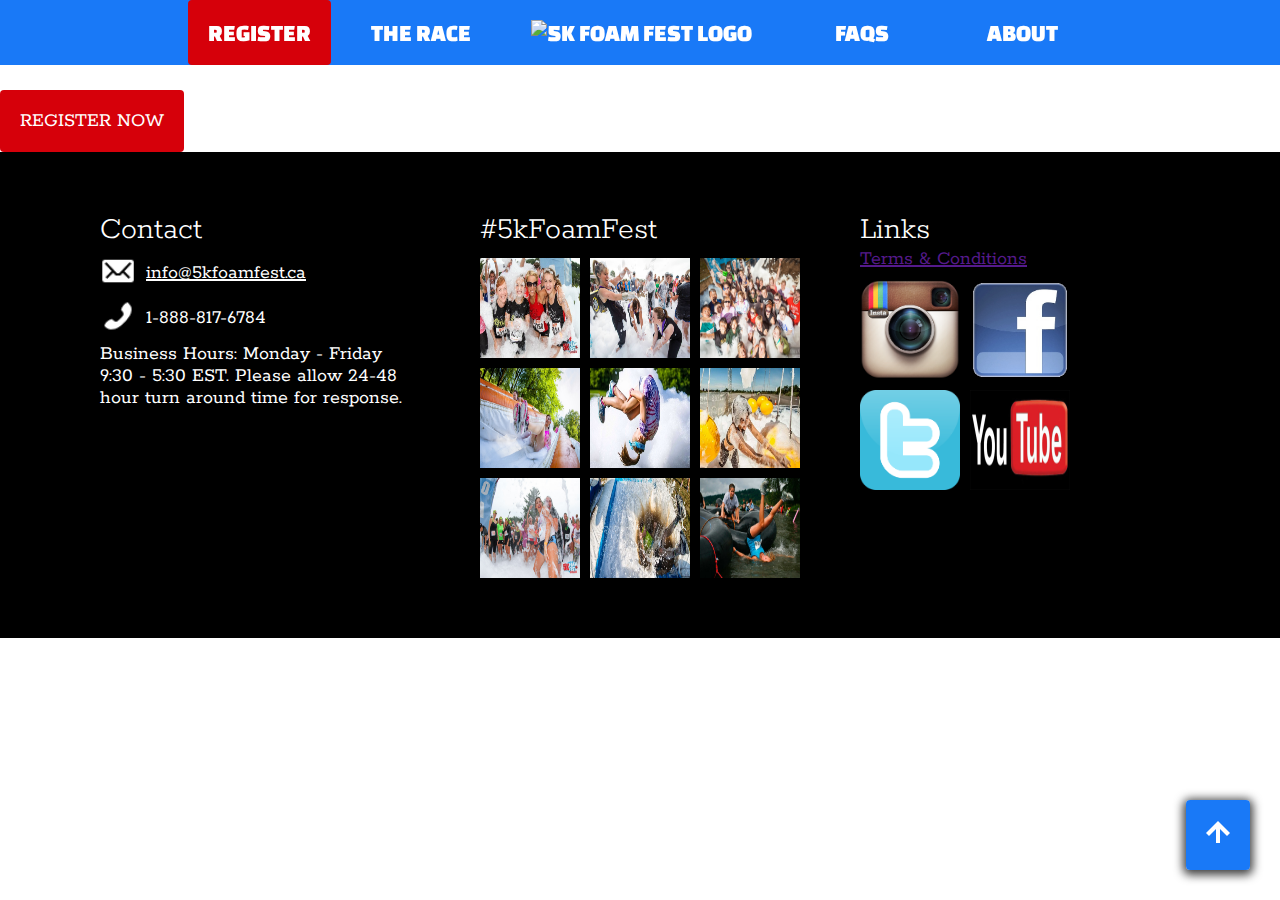
==== index.html @ 718f8362 "fixed anchors in register, added go to top link" ====
<!DOCTYPE html>
<html>
  <head>
    <title>5K Foam Fest Canada</title>
    <!-- fonts used -->
    <link href='http://fonts.googleapis.com/css?family=Rokkitt|Changa+One' rel='stylesheet' type='text/css'>
    <!-- stylesheets -->
    <link rel="stylesheet" href="assets/main.css">
    <link rel="stylesheet" href="assets/home/home.css">
    <link rel="stylesheet" href="assets/countdown/jquery.countdown.css">
    <!-- jquery -->
    <script type="text/javascript"  src="https://ajax.googleapis.com/ajax/libs/jquery/1.11.2/jquery.min.js"></script>
    <!-- Countdown script -->
    <script type="text/javascript" src="assets/countdown/jquery.plugin.js"></script>
    <script type="text/javascript" src="assets/countdown/jquery.countdown.js"></script>
    <script>
      $(function () {
        var nextEvent = new Date();
        nextEvent = new Date(nextEvent.getFullYear(), 6 - 1, 13);
        $('#defaultCountdown').countdown({until: nextEvent, padZeroes: true});
      }); 
    </script>
  </head>

  <body>
    <!-- navbar -->
    <nav>
      <div>
        <a href="/register/" class="register-button">Register</a>
        <a href="/the-race/">The Race</a>
        <a href = "/"><img src="assets/nav/5KFoamFestLogo.png" alt="5K Foam Fest Logo" id="home-button"></a>
        <a href="/faqs/">Faqs</a>
        <a href="/about/index.html">About</a>
      </div>
    </nav>
    <a id="top"></a>
      
    <!-- Center Page -->
    <section id="fold">
      <div class="content">
        <h1>A Funcore Atmosphere</h1>
        <p>Dress in crazy fun costumes, get muddy, and faceplant in foam with your friends. What are you waiting for? The next race is in...</p>
        <div id="defaultCountdown"></div>
        <a href="/register/" class="register-button">Register Now</a>
      </div>
    </section>
    
    <a href="#top" id="gotop"><img src="/assets/footer/gotop.png" alt="Go to the top of the page"></a>
    <footer>
      <div class="container">
        <div id="contact">
          <h3>Contact</h3>
          <div id="email"><img src="assets/footer/email.png" width="36px" height="36px"><p><a href="mailto:info&#064;5kfoamfest&#46;ca">info@5kfoamfest.ca</a></p></div>
          <div id="phone"><img src="assets/footer/phone.png" width="36px" height="36px"><p>1-888-817-6784</p></div>
          <p>Business Hours: Monday - Friday 9:30 - 5:30 EST. Please allow 24-48 hour turn around time for response.</p>
        </div>

        <div id="insta">
          <h3>#5kFoamFest</h3>
          <a href = "assets/footer/photo1.jpg"><img src="assets/footer/photo1.jpg"></a>
          <a href = "assets/footer/photo2.jpg"><img src="assets/footer/photo2.jpg"></a>
          <a href = "assets/footer/photo3.jpg"><img src="assets/footer/photo3.jpg"></a>
          <a href = "assets/footer/photo4.jpg"><img src="assets/footer/photo4.jpg"></a>
          <a href = "assets/footer/photo5.jpg"><img src="assets/footer/photo5.jpg"></a>
          <a href = "assets/footer/photo6.jpg"><img src="assets/footer/photo6.jpg"></a>
          <a href = "assets/footer/photo7.jpg"><img src="assets/footer/photo7.jpg"></a>
          <a href = "assets/footer/photo8.jpg"><img src="assets/footer/photo8.jpg"></a>
          <a href = "assets/footer/photo9.jpg"><img src="assets/footer/photo9.jpg"></a>
        </div> 

        <div id="links">
          <h3>Links</h3>
          <p><a href="" >Terms &#38; Conditions</a></p>
          <a href = "https://instagram.com/5kfoamfestcanada/"><img src="instagram-icon.png"></a>
          <a href = "https://www.facebook.com/5kfoamfestcanada/"><img src="facebook-icon.jpg"></a>
          <a href = "https://twitter.com/foamfestcanada"><img src="twitter-icon.png"></a>
          <a href = "https://www.youtube.com/channel/UCPqKO04YF4RFJmh-Av7LDZw"><img src="youtube-icon.jpg"></a>
        </div>
      </div>
    </footer>
  </body>
</html>
---- assets/main.css ----
/* 
 * Reset some basic elements
 */

body, h1, h2, h3, p, a, nav, section, div, footer, ul, li {
    margin: 0;
    padding: 0;
}

/* 
 * Common Styles for the entire site 
 */

body {
  width: 100%;
  color: rgba(255, 255, 255, 1.0);
}

h1, .countdown-amount {
  font-family: 'Changa One', sans-serif;
  font-size: 64px;
  letter-spacing: 2px;
  text-transform: uppercase;
}

h2 {
  
}

h3 {
  font-family: 'Rokkitt', sans-serif;
  font-size: 32px;
  font-weight: 300;
  text-transform: none;
}

p, a:link   {
  font-size: 20px;
  font-family: 'Rokkitt', serif;
}

.indent {
  text-indent: 20px;
}

a:link { color: rgba(255, 255, 255, 1.0); }

a:hover {
  background-color: rgba(255, 255, 255, 0.2);
  text-decoration: none;
}

a:active { background-color: rgba(255, 255, 255, 0.3); }

/* 
 * Navbar Styling 
 */

nav {
  position: fixed;
  width: 100%;
  background-color: rgba(0, 106, 246, 0.9);
}

  nav div, footer .container {
    /* Box model */
    display: table;
    margin-left: auto;
    margin-right: auto;
  }

    nav a:link, .register-button {
      /* Box Model */
      display: inline-block;
      margin-right: 20px;
      min-width: 100px;
      padding: 20px;
      vertical-align: middle;

      /* Typography */
      font-family: 'Changa One', sans-serif;
      font-size: 24px;
      text-align: center;
      text-decoration: none;
      text-transform: uppercase;

      /* Visual */
      border-radius: 4px;
    }

    nav a:link:last-child { margin-right: 0; }

    nav #home-button {
      width: 200px;
      height: 100px;
    }

    .register-button {
      margin-right: 0;
      background-color: rgba(214, 0, 10, 1.0);
    }

/* 
 * Footer Section of Each Page. 
 */

a:link#gotop, a:visited#gotop {
  position: fixed;
  bottom: 30px;
  right: 30px;
  
  padding: 20px;
  background-color: rgba(0, 106, 246, 0.9);
  border-radius: 4px;
  box-shadow: 0 2px 10px 3px rgba(0, 0, 0, 0.75);
}

footer  {
  width: 100%;
  background-color: rgba(0, 0, 0, 1.0);
  z-index: -1000;
}

  footer .container { padding-top: 60px; }

    #contact, #insta, #links {
      display: inline-block;
      margin-right: 60px;
      margin-bottom: 60px;
      max-width: 320px;
      vertical-align: top;
    }

      #phone, #email { 
        display: table;
        margin-top: 5px;
        margin-bottom: 5px;
      }

        #phone p, #email p {        
          display: table-cell;
          padding-left: 10px;
          vertical-align: middle;
        }

      #insta img, #links img {
        width: 100px;
        height: 100px;
        float: left;
        margin: 10px 10px 0px 0px;
      }

      #insta a:nth-of-type(3n) img { margin-right: 0px; }

      #links { margin-right: 0; }
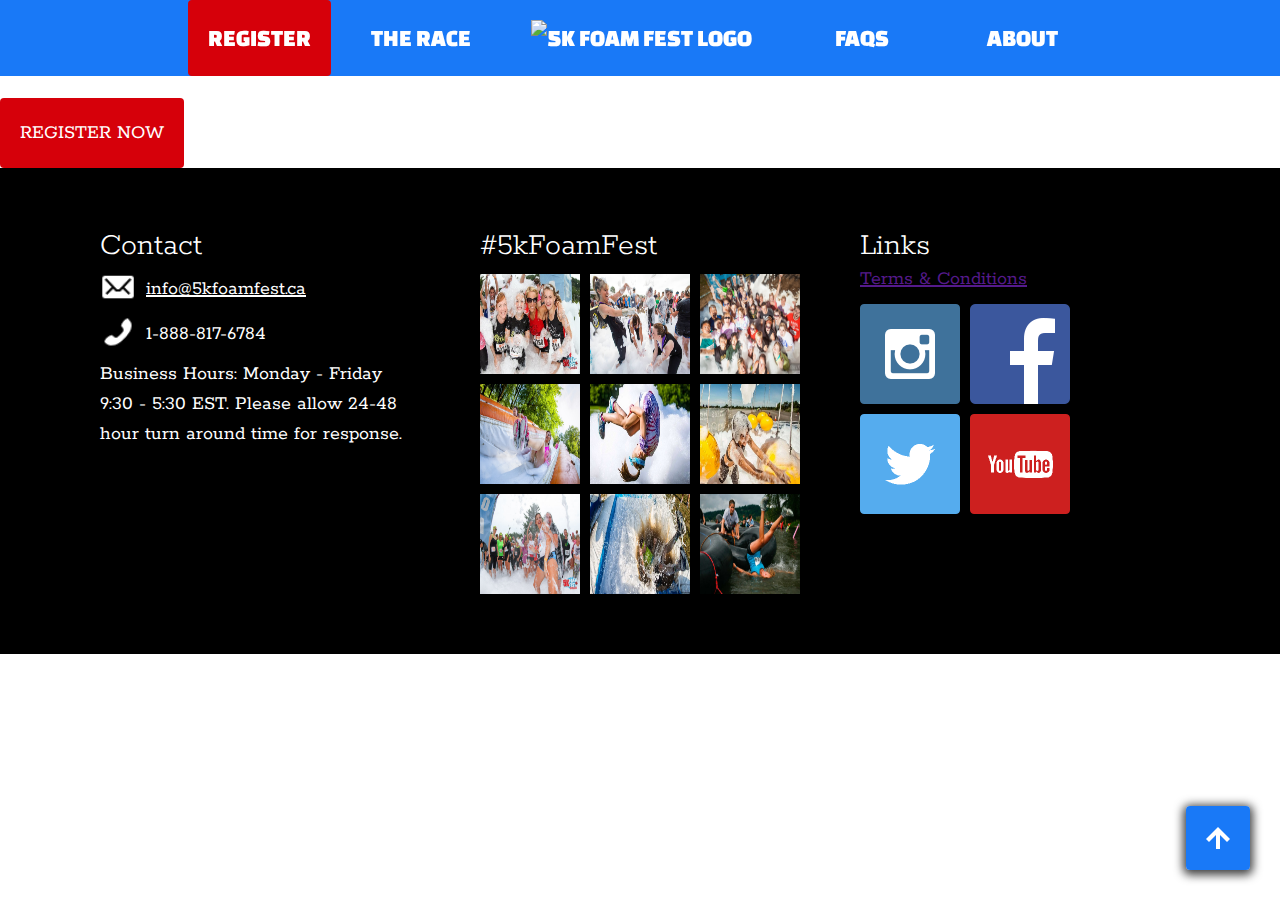
==== commit 55ef488c: "new hover style on register's provinces, new footer icons, 'back to top' button height fixed" ====
--- a/index.html
+++ b/index.html
@@ -20,6 +20,8 @@
         $('#defaultCountdown').countdown({until: nextEvent, padZeroes: true});
       }); 
     </script>
+    <!-- Smooth scrolling script -->
+    <script src="/assets/smooth-scroll.js"></script>
   </head>
 
   <body>
@@ -70,11 +72,11 @@
 
         <div id="links">
           <h3>Links</h3>
-          <p><a href="" >Terms &#38; Conditions</a></p>
-          <a href = "https://instagram.com/5kfoamfestcanada/"><img src="instagram-icon.png"></a>
-          <a href = "https://www.facebook.com/5kfoamfestcanada/"><img src="facebook-icon.jpg"></a>
-          <a href = "https://twitter.com/foamfestcanada"><img src="twitter-icon.png"></a>
-          <a href = "https://www.youtube.com/channel/UCPqKO04YF4RFJmh-Av7LDZw"><img src="youtube-icon.jpg"></a>
+          <p><a href="">Terms &#38; Conditions</a></p>
+          <a href = "https://instagram.com/5kfoamfestcanada/"><img src="assets/footer/instagram.png"></a>
+          <a href = "https://www.facebook.com/5kfoamfestcanada/"><img src="assets/footer/FB-f-Logo__blue_100.png"></a>
+          <a href = "https://twitter.com/foamfestcanada"><img src="assets/footer/twitter.png"></a>
+          <a href = "https://www.youtube.com/channel/UCPqKO04YF4RFJmh-Av7LDZw"><img src="assets/footer/youtube.png"></a>
         </div>
       </div>
     </footer>
--- a/assets/main.css
+++ b/assets/main.css
@@ -16,7 +16,7 @@
   color: rgba(255, 255, 255, 1.0);
 }
 
-h1, .countdown-amount {
+h1, .countdown-amount, h2 {
   font-family: 'Changa One', sans-serif;
   font-size: 64px;
   letter-spacing: 2px;
@@ -24,7 +24,7 @@
 }
 
 h2 {
-  
+  font-size: 32px;
 }
 
 h3 {
@@ -34,13 +34,21 @@
   text-transform: none;
 }
 
-p, a:link   {
+p, a:link, li  {
   font-size: 20px;
   font-family: 'Rokkitt', serif;
+  line-height: 150%;
+}
+
+.heading {
+  font-family: 'Changa One', sans-serif;
+  font-size: 30px;
+  margin-top: 30px
 }
 
 .indent {
   text-indent: 20px;
+  padding: 10px;
 }
 
 a:link { color: rgba(255, 255, 255, 1.0); }
@@ -113,6 +121,7 @@
   background-color: rgba(0, 106, 246, 0.9);
   border-radius: 4px;
   box-shadow: 0 2px 10px 3px rgba(0, 0, 0, 0.75);
+  height: 24px;
 }
 
 footer  {
@@ -121,7 +130,9 @@
   z-index: -1000;
 }
 
-  footer .container { padding-top: 60px; }
+  footer .container { 
+      padding-top: 60px;
+  }
 
     #contact, #insta, #links {
       display: inline-block;
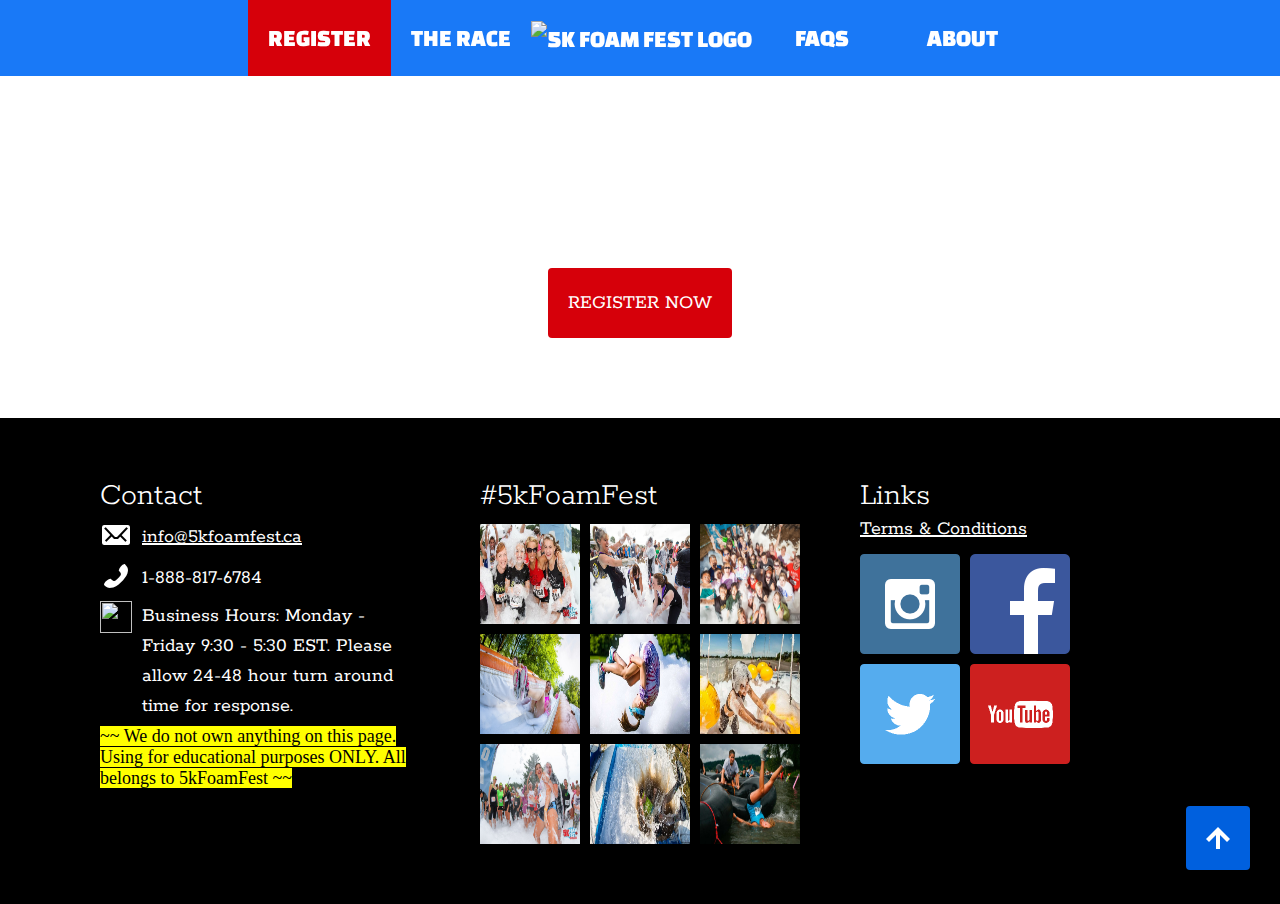
==== commit 86775076: "DONE?! :O" ====
--- a/index.html
+++ b/index.html
@@ -30,13 +30,13 @@
       <div>
         <a href="/register/" class="register-button">Register</a>
         <a href="/the-race/">The Race</a>
-        <a href = "/"><img src="assets/nav/5KFoamFestLogo.png" alt="5K Foam Fest Logo" id="home-button"></a>
+        <a href = "/" id="home-button"><img src="../assets/nav/5KFoamFestLogo.png" alt="5K Foam Fest Logo"></a>
         <a href="/faqs/">Faqs</a>
-        <a href="/about/index.html">About</a>
+        <a href="/about/">About</a>
       </div>
     </nav>
     <a id="top"></a>
-      
+    
     <!-- Center Page -->
     <section id="fold">
       <div class="content">
@@ -47,36 +47,38 @@
       </div>
     </section>
     
-    <a href="#top" id="gotop"><img src="/assets/footer/gotop.png" alt="Go to the top of the page"></a>
+    <a href="#top" id="gotop"><img src="../assets/footer/gotop.png" alt="Go to the top of the page"></a>
     <footer>
       <div class="container">
         <div id="contact">
           <h3>Contact</h3>
-          <div id="email"><img src="assets/footer/email.png" width="36px" height="36px"><p><a href="mailto:info&#064;5kfoamfest&#46;ca">info@5kfoamfest.ca</a></p></div>
-          <div id="phone"><img src="assets/footer/phone.png" width="36px" height="36px"><p>1-888-817-6784</p></div>
-          <p>Business Hours: Monday - Friday 9:30 - 5:30 EST. Please allow 24-48 hour turn around time for response.</p>
+          <div id="email"><img src="../assets/footer/email.png" width="32px" height="32px"><p><a href="mailto:info&#064;5kfoamfest&#46;ca">info@5kfoamfest.ca</a></p></div>
+          <div id="phone"><img src="../assets/footer/phone.png" width="32px" height="32px"><p>1-888-817-6784</p></div>
+          <div id="time"><img src="../assets/footer/clock.png" width="32px" height="32px"><p>Business Hours: Monday - Friday 9:30 - 5:30 EST. Please allow 24-48 hour turn around time for response.</p></div>
+            
+            <font size="4px" color="black" STYLE="background: yellow;">~~ We do not own anything on this page. Using for educational purposes ONLY. All belongs to 5kFoamFest ~~</font>
         </div>
 
         <div id="insta">
           <h3>#5kFoamFest</h3>
-          <a href = "assets/footer/photo1.jpg"><img src="assets/footer/photo1.jpg"></a>
-          <a href = "assets/footer/photo2.jpg"><img src="assets/footer/photo2.jpg"></a>
-          <a href = "assets/footer/photo3.jpg"><img src="assets/footer/photo3.jpg"></a>
-          <a href = "assets/footer/photo4.jpg"><img src="assets/footer/photo4.jpg"></a>
-          <a href = "assets/footer/photo5.jpg"><img src="assets/footer/photo5.jpg"></a>
-          <a href = "assets/footer/photo6.jpg"><img src="assets/footer/photo6.jpg"></a>
-          <a href = "assets/footer/photo7.jpg"><img src="assets/footer/photo7.jpg"></a>
-          <a href = "assets/footer/photo8.jpg"><img src="assets/footer/photo8.jpg"></a>
-          <a href = "assets/footer/photo9.jpg"><img src="assets/footer/photo9.jpg"></a>
+          <a href = "assets/footer/photo1.jpg"><img src="../assets/footer/photo1.jpg"></a>
+          <a href = "assets/footer/photo2.jpg"><img src="../assets/footer/photo2.jpg"></a>
+          <a href = "assets/footer/photo3.jpg"><img src="../assets/footer/photo3.jpg"></a>
+          <a href = "assets/footer/photo4.jpg"><img src="../assets/footer/photo4.jpg"></a>
+          <a href = "assets/footer/photo5.jpg"><img src="../assets/footer/photo5.jpg"></a>
+          <a href = "assets/footer/photo6.jpg"><img src="../assets/footer/photo6.jpg"></a>
+          <a href = "assets/footer/photo7.jpg"><img src="../assets/footer/photo7.jpg"></a>
+          <a href = "assets/footer/photo8.jpg"><img src="../assets/footer/photo8.jpg"></a>
+          <a href = "assets/footer/photo9.jpg"><img src="../assets/footer/photo9.jpg"></a>
         </div> 
 
         <div id="links">
           <h3>Links</h3>
-          <p><a href="">Terms &#38; Conditions</a></p>
-          <a href = "https://instagram.com/5kfoamfestcanada/"><img src="assets/footer/instagram.png"></a>
-          <a href = "https://www.facebook.com/5kfoamfestcanada/"><img src="assets/footer/FB-f-Logo__blue_100.png"></a>
-          <a href = "https://twitter.com/foamfestcanada"><img src="assets/footer/twitter.png"></a>
-          <a href = "https://www.youtube.com/channel/UCPqKO04YF4RFJmh-Av7LDZw"><img src="assets/footer/youtube.png"></a>
+          <p><a href="termsandconditions/index.html">Terms &#38; Conditions</a></p>
+          <a href = "https://instagram.com/5kfoamfestcanada/"><img src="../assets/footer/instagram.png"></a>
+          <a href = "https://www.facebook.com/5kfoamfestcanada/"><img src="../assets/footer/FB-f-Logo__blue_100.png"></a>
+          <a href = "https://twitter.com/foamfestcanada"><img src="../assets/footer/twitter.png"></a>
+          <a href = "https://www.youtube.com/channel/UCPqKO04YF4RFJmh-Av7LDZw"><img src="../assets/footer/youtube.png"></a>
         </div>
       </div>
     </footer>
--- a/assets/main.css
+++ b/assets/main.css
@@ -2,7 +2,7 @@
  * Reset some basic elements
  */
 
-body, h1, h2, h3, p, a, nav, section, div, footer, ul, li {
+body, h1, h2, h3, p, a, nav, section, div, footer, ul, li, img, iframe, fieldset, input {
     margin: 0;
     padding: 0;
 }
@@ -23,9 +23,7 @@
   text-transform: uppercase;
 }
 
-h2 {
-  font-size: 32px;
-}
+h2 { font-size: 32px; }
 
 h3 {
   font-family: 'Rokkitt', sans-serif;
@@ -34,23 +32,12 @@
   text-transform: none;
 }
 
-p, a:link, li  {
+p, a:link, li, label, span  {
   font-size: 20px;
   font-family: 'Rokkitt', serif;
   line-height: 150%;
 }
 
-.heading {
-  font-family: 'Changa One', sans-serif;
-  font-size: 30px;
-  margin-top: 30px
-}
-
-.indent {
-  text-indent: 20px;
-  padding: 10px;
-}
-
 a:link { color: rgba(255, 255, 255, 1.0); }
 
 a:hover {
@@ -59,6 +46,14 @@
 }
 
 a:active { background-color: rgba(255, 255, 255, 0.3); }
+
+.register-button {
+  margin-right: 0;
+  background-color: rgba(214, 0, 10, 1.0);
+  border-radius: 4px;
+}
+
+.register-button:visited { color: rgba(255, 255, 255, 1.0); }
 
 /* 
  * Navbar Styling 
@@ -80,7 +75,6 @@
     nav a:link, .register-button {
       /* Box Model */
       display: inline-block;
-      margin-right: 20px;
       min-width: 100px;
       padding: 20px;
       vertical-align: middle;
@@ -91,22 +85,72 @@
       text-align: center;
       text-decoration: none;
       text-transform: uppercase;
-
-      /* Visual */
-      border-radius: 4px;
     }
 
     nav a:link:last-child { margin-right: 0; }
 
+    nav a:visited { color: rgba(255, 255, 255, 1.0); }
+
     nav #home-button {
-      width: 200px;
-      height: 100px;
+      padding: 0;
+      transition-duration: 400ms;
+      transition-property: transform;
+      transition-timing-function: ease-in-out;
     }
 
-    .register-button {
-      margin-right: 0;
-      background-color: rgba(214, 0, 10, 1.0);
-    }
+      nav #home-button:hover {
+        background-color: transparent;
+        transform: scale(1.5);
+      }
+
+      nav #home-button img { height: 76px; vertical-align: middle; }
+
+    nav .register-button { border-radius: 0; }
+
+/*
+ * Default section styles
+ */
+
+section {
+  /* Box Model */
+  padding-top: 80px;
+  padding-bottom: 80px;
+  
+  /* Visual */
+  background-repeat: no-repeat;
+  background-size: cover;
+  background-attachment: fixed;
+}
+
+  #fold { padding-top: 140px; }
+
+  .content, fieldset {
+    /* Box Model */
+    width: 75%;
+    margin: 0 auto;
+    overflow: hidden;
+
+    /* Typography */
+    text-align: center;
+  }
+
+.red { background-color: rgba(210, 10, 0, 1.0); }
+.blue { background-color: rgba(0, 106, 246, 1.0); }
+
+.half {
+  width: 48%;
+  float: left;
+  margin-left: 1%;
+  margin-right: 1%;
+  margin-bottom: 40px;
+}
+
+.thirds {
+  width: 31%;
+  float: left;
+  margin-left: 1%;
+  margin-right: 1%;
+}
 
 /* 
  * Footer Section of Each Page. 
@@ -142,13 +186,13 @@
       vertical-align: top;
     }
 
-      #phone, #email { 
+      #phone, #email, #time { 
         display: table;
         margin-top: 5px;
         margin-bottom: 5px;
       }
 
-        #phone p, #email p {        
+        #phone p, #email p, #time p {        
           display: table-cell;
           padding-left: 10px;
           vertical-align: middle;
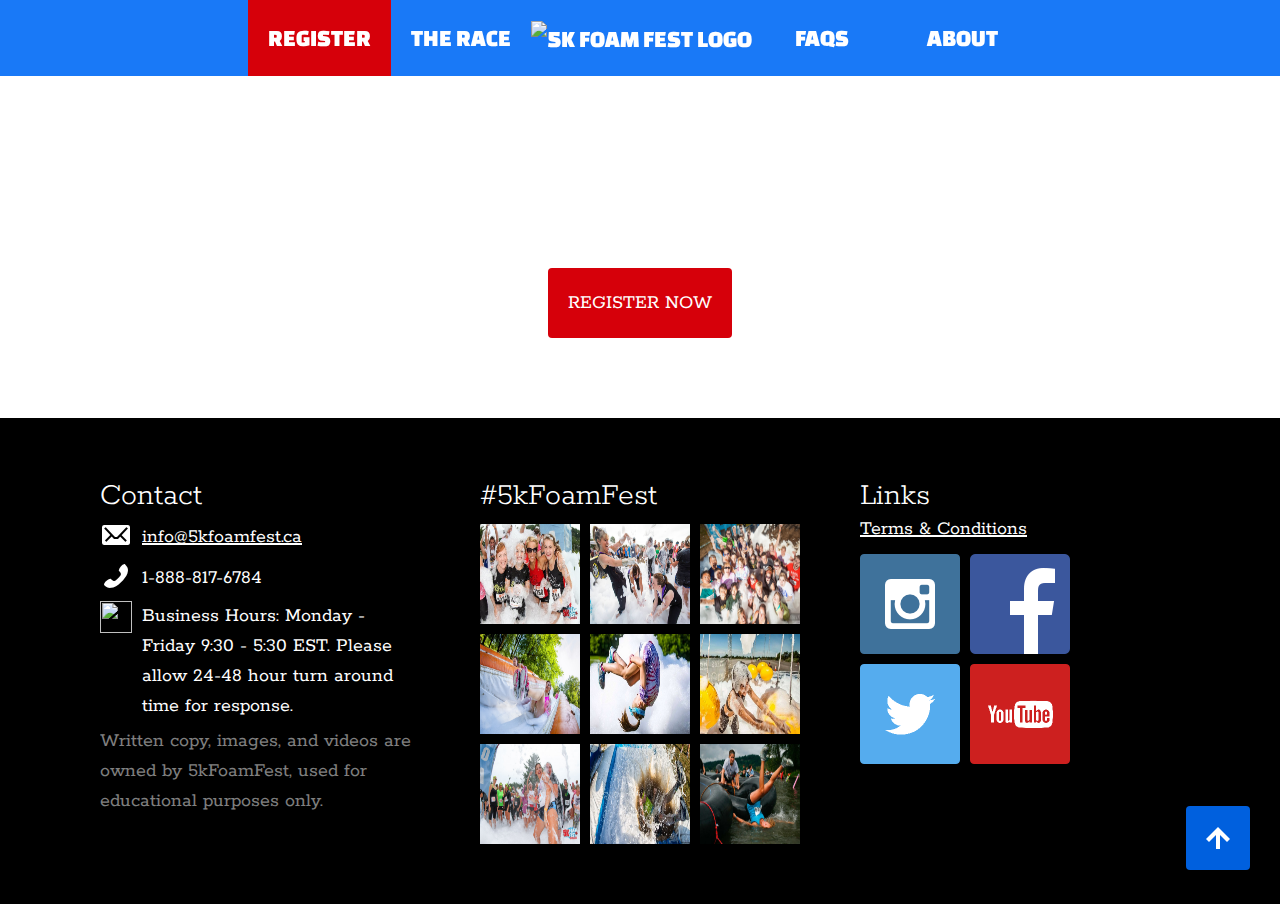
==== commit acb2e918: "the-race and footer styling fixes" ====
--- a/index.html
+++ b/index.html
@@ -55,26 +55,25 @@
           <div id="email"><img src="../assets/footer/email.png" width="32px" height="32px"><p><a href="mailto:info&#064;5kfoamfest&#46;ca">info@5kfoamfest.ca</a></p></div>
           <div id="phone"><img src="../assets/footer/phone.png" width="32px" height="32px"><p>1-888-817-6784</p></div>
           <div id="time"><img src="../assets/footer/clock.png" width="32px" height="32px"><p>Business Hours: Monday - Friday 9:30 - 5:30 EST. Please allow 24-48 hour turn around time for response.</p></div>
-            
-            <font size="4px" color="black" STYLE="background: yellow;">~~ We do not own anything on this page. Using for educational purposes ONLY. All belongs to 5kFoamFest ~~</font>
+          <p class="disclaimer">Written copy, images, and videos are owned by 5kFoamFest, used for educational purposes only.</p>
         </div>
 
         <div id="insta">
           <h3>#5kFoamFest</h3>
-          <a href = "assets/footer/photo1.jpg"><img src="../assets/footer/photo1.jpg"></a>
-          <a href = "assets/footer/photo2.jpg"><img src="../assets/footer/photo2.jpg"></a>
-          <a href = "assets/footer/photo3.jpg"><img src="../assets/footer/photo3.jpg"></a>
-          <a href = "assets/footer/photo4.jpg"><img src="../assets/footer/photo4.jpg"></a>
-          <a href = "assets/footer/photo5.jpg"><img src="../assets/footer/photo5.jpg"></a>
-          <a href = "assets/footer/photo6.jpg"><img src="../assets/footer/photo6.jpg"></a>
-          <a href = "assets/footer/photo7.jpg"><img src="../assets/footer/photo7.jpg"></a>
-          <a href = "assets/footer/photo8.jpg"><img src="../assets/footer/photo8.jpg"></a>
-          <a href = "assets/footer/photo9.jpg"><img src="../assets/footer/photo9.jpg"></a>
+          <a href = "../assets/footer/photo1.jpg"><img src="../assets/footer/photo1.jpg"></a>
+          <a href = "../assets/footer/photo2.jpg"><img src="../assets/footer/photo2.jpg"></a>
+          <a href = "../assets/footer/photo3.jpg"><img src="../assets/footer/photo3.jpg"></a>
+          <a href = "../assets/footer/photo4.jpg"><img src="../assets/footer/photo4.jpg"></a>
+          <a href = "../assets/footer/photo5.jpg"><img src="../assets/footer/photo5.jpg"></a>
+          <a href = "../assets/footer/photo6.jpg"><img src="../assets/footer/photo6.jpg"></a>
+          <a href = "../assets/footer/photo7.jpg"><img src="../assets/footer/photo7.jpg"></a>
+          <a href = "../assets/footer/photo8.jpg"><img src="../assets/footer/photo8.jpg"></a>
+          <a href = "../assets/footer/photo9.jpg"><img src="../assets/footer/photo9.jpg"></a>
         </div> 
 
         <div id="links">
           <h3>Links</h3>
-          <p><a href="termsandconditions/index.html">Terms &#38; Conditions</a></p>
+          <p><a href="../terms/index.html">Terms &#38; Conditions</a></p>
           <a href = "https://instagram.com/5kfoamfestcanada/"><img src="../assets/footer/instagram.png"></a>
           <a href = "https://www.facebook.com/5kfoamfestcanada/"><img src="../assets/footer/FB-f-Logo__blue_100.png"></a>
           <a href = "https://twitter.com/foamfestcanada"><img src="../assets/footer/twitter.png"></a>
--- a/assets/main.css
+++ b/assets/main.css
@@ -1,5 +1,5 @@
 /* 
- * Reset some basic elements
+ * Reset margin and padding of the elements used in this site
  */
 
 body, h1, h2, h3, p, a, nav, section, div, footer, ul, li, img, iframe, fieldset, input {
@@ -38,6 +38,8 @@
   line-height: 150%;
 }
 
+ul { margin-left: 20px; }
+
 a:link { color: rgba(255, 255, 255, 1.0); }
 
 a:hover {
@@ -54,6 +56,18 @@
 }
 
 .register-button:visited { color: rgba(255, 255, 255, 1.0); }
+
+.left { text-align: left; }
+
+/* so that the sections aren't underneath the navbar when using the anchors */
+.jump-link {
+  display: block;
+  position: relative;
+  top: -76px;
+  visibility: hidden;
+}
+
+.disclaimer { opacity: 0.5; }
 
 /* 
  * Navbar Styling 
@@ -120,6 +134,9 @@
   background-repeat: no-repeat;
   background-size: cover;
   background-attachment: fixed;
+  
+  /* Typography */
+  text-align: center;
 }
 
   #fold { padding-top: 140px; }
@@ -129,20 +146,22 @@
     width: 75%;
     margin: 0 auto;
     overflow: hidden;
-
-    /* Typography */
-    text-align: center;
   }
 
 .red { background-color: rgba(210, 10, 0, 1.0); }
 .blue { background-color: rgba(0, 106, 246, 1.0); }
+.white {
+  background-color: rgba(230, 232, 234, 1.0);
+  color: rgba(60, 62, 64, 1.0);
+}
+
+  .white a { color: rgba(0, 106, 246, 1.0); }
 
 .half {
   width: 48%;
   float: left;
   margin-left: 1%;
   margin-right: 1%;
-  margin-bottom: 40px;
 }
 
 .thirds {
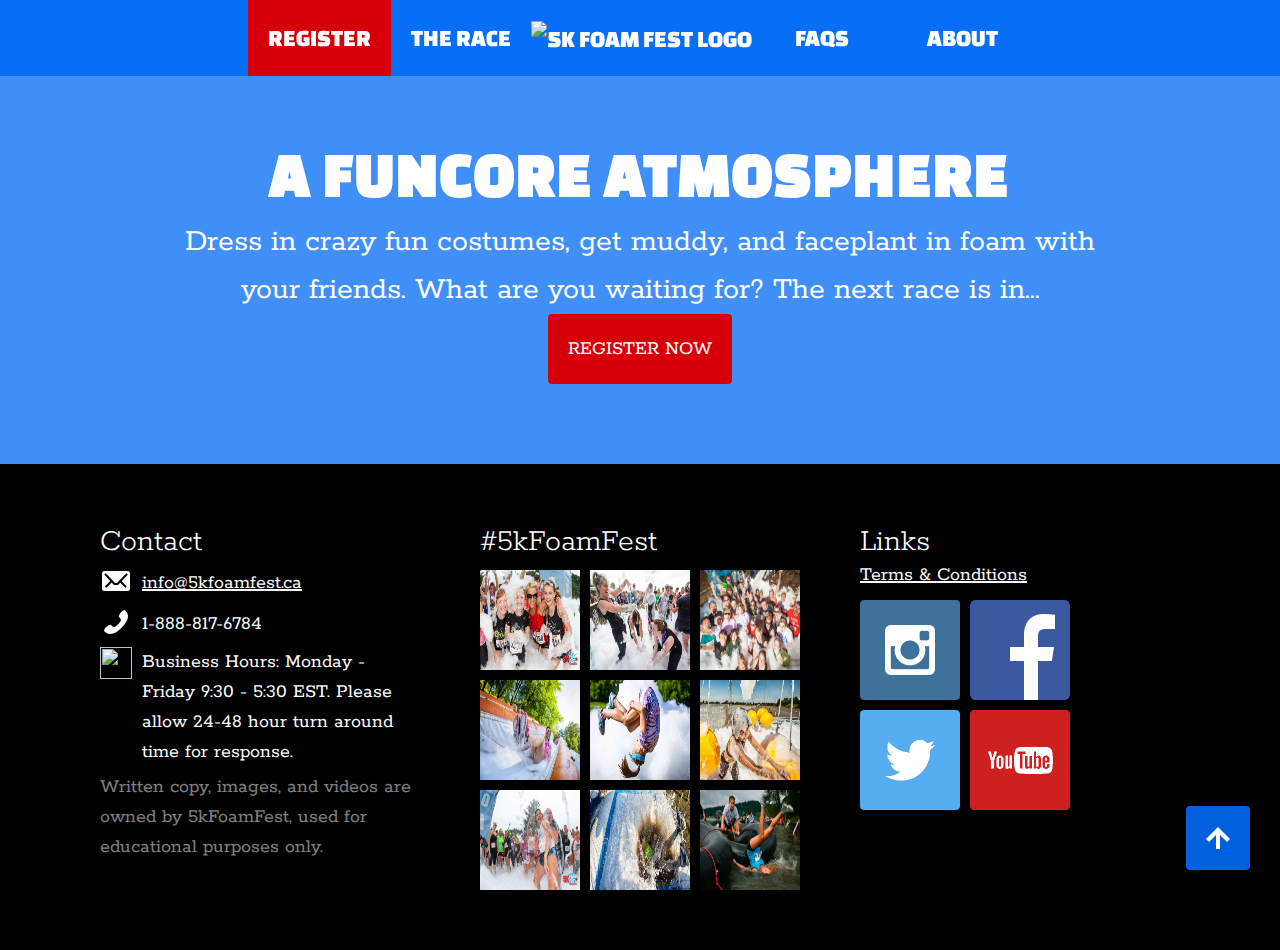
==== commit 237140a4: "font-size fix and entire site responsive" ====
--- a/index.html
+++ b/index.html
@@ -2,6 +2,8 @@
 <html>
   <head>
     <title>5K Foam Fest Canada</title>
+    <!-- mobile friendly -->
+    <meta name="viewport" content="width=device-width, initial-scale=1.0">
     <!-- fonts used -->
     <link href='http://fonts.googleapis.com/css?family=Rokkitt|Changa+One' rel='stylesheet' type='text/css'>
     <!-- stylesheets -->
--- a/assets/main.css
+++ b/assets/main.css
@@ -3,82 +3,108 @@
  */
 
 body, h1, h2, h3, p, a, nav, section, div, footer, ul, li, img, iframe, fieldset, input {
+    /* Box Model */
     margin: 0;
     padding: 0;
 }
 
 /* 
- * Common Styles for the entire site 
+ * Common styles for the entire site 
  */
 
 body {
+  /* Box Model */
   width: 100%;
+  /* Typography */
   color: rgba(255, 255, 255, 1.0);
+  /* Misc */
+  overflow-x: hidden;
 }
 
 h1, .countdown-amount, h2 {
+  /* Typography */
   font-family: 'Changa One', sans-serif;
   font-size: 64px;
   letter-spacing: 2px;
   text-transform: uppercase;
 }
 
+/* h2 is just a smaller version of h1 so just define the size */
 h2 { font-size: 32px; }
 
 h3 {
+  /* Typography */
   font-family: 'Rokkitt', sans-serif;
   font-size: 32px;
   font-weight: 300;
   text-transform: none;
 }
 
-p, a:link, li, label, span  {
+p, a:link, li, label, span, input, select  {
+  /* Typography */
+  font-family: 'Rokkitt', serif;
   font-size: 20px;
-  font-family: 'Rokkitt', serif;
   line-height: 150%;
 }
 
+/* without margin the bullets disappear */
 ul { margin-left: 20px; }
 
 a:link { color: rgba(255, 255, 255, 1.0); }
 
 a:hover {
+  /* Typography */
+  text-decoration: none;
+  /* Visual */
   background-color: rgba(255, 255, 255, 0.2);
-  text-decoration: none;
 }
 
 a:active { background-color: rgba(255, 255, 255, 0.3); }
 
+/* style for the red buttons on the site */
 .register-button {
+  /* Box Model */
   margin-right: 0;
+  /* Visual */
   background-color: rgba(214, 0, 10, 1.0);
   border-radius: 4px;
 }
 
 .register-button:visited { color: rgba(255, 255, 255, 1.0); }
 
+/* text is centered by default in the sections, use this style to left align */
 .left { text-align: left; }
 
-/* so that the sections aren't underneath the navbar when using the anchors */
+/* 
+ * so that the sections aren't underneath the navbar 
+ * when using the anchors, displace the invisible anchors 
+ * by the navbar height 
+ */
 .jump-link {
-  display: block;
+  /* Positioning */
   position: relative;
   top: -76px;
+  /* Box Model */
+  display: block;
+  /* Visual */
   visibility: hidden;
 }
 
-.disclaimer { opacity: 0.5; }
-
 /* 
  * Navbar Styling 
  */
 
+/* nav stays at the top of the page while scrolling */
 nav {
+  /* Positioning */
   position: fixed;
+  /* Box Model */
   width: 100%;
+  /* Visual */
   background-color: rgba(0, 106, 246, 0.9);
 }
 
+  /* so that the nav items are centered */
   nav div, footer .container {
     /* Box model */
     display: table;
@@ -86,6 +112,7 @@
     margin-right: auto;
   }
 
+    /* style of each nav item */
     nav a:link, .register-button {
       /* Box Model */
       display: inline-block;
@@ -101,129 +128,203 @@
       text-transform: uppercase;
     }
 
-    nav a:link:last-child { margin-right: 0; }
-
     nav a:visited { color: rgba(255, 255, 255, 1.0); }
 
+    /* home button gets a noice css transition */
     nav #home-button {
+      /* Box Model */
       padding: 0;
+      /* Visual */
       transition-duration: 400ms;
       transition-property: transform;
       transition-timing-function: ease-in-out;
     }
 
       nav #home-button:hover {
+        /* Visual */
         background-color: transparent;
         transform: scale(1.5);
       }
 
-      nav #home-button img { height: 76px; vertical-align: middle; }
-
+      nav #home-button img {
+        /* Box Model */
+        height: 76px;
+        vertical-align: middle;
+      }
+
+    /* register button is rounded, but we don't want that in the nav */
     nav .register-button { border-radius: 0; }
 
 /*
  * Default section styles
  */
 
+/* 
+ * automatically have space at the top and bottom of the 
+ * sections, and make sure that background images fill the space 
+ * without being stretched
+ */
 section {
   /* Box Model */
   padding-top: 80px;
   padding-bottom: 80px;
   
   /* Visual */
+  background-attachment: fixed;
   background-repeat: no-repeat;
   background-size: cover;
-  background-attachment: fixed;
   
   /* Typography */
   text-align: center;
 }
 
+  /* 
+   * the first section of the page has the nav to worry about 
+   * so give extra padding at the top 
+   */
   #fold { padding-top: 140px; }
 
-  .content, fieldset {
-    /* Box Model */
-    width: 75%;
-    margin: 0 auto;
-    overflow: hidden;
-  }
-
+/* various colors that the sections can use */
 .red { background-color: rgba(210, 10, 0, 1.0); }
 .blue { background-color: rgba(0, 106, 246, 1.0); }
 .white {
   background-color: rgba(230, 232, 234, 1.0);
   color: rgba(60, 62, 64, 1.0);
 }
-
+  
+  /* links are white by default, so when using the .white style make them blue */
   .white a { color: rgba(0, 106, 246, 1.0); }
 
-.half {
-  width: 48%;
-  float: left;
-  margin-left: 1%;
-  margin-right: 1%;
-}
-
-.thirds {
-  width: 31%;
-  float: left;
-  margin-left: 1%;
-  margin-right: 1%;
-}
+  /* 
+   * the div to put the actual content in, so that its 
+   * centered and has whitespace at the sides 
+   */
+  .content, fieldset {
+    /* Box Model */
+    margin: 0 auto;
+    overflow: hidden;
+    width: 75%;
+  }
+
+    /* some basic grids to layout the content within the sections */
+    .half {
+      /* Box Model */
+      float: left;
+      margin-left: 1%;
+      margin-right: 1%;
+      width: 48%;
+    }
+
+    .thirds {
+      /* Box Model */
+      float: left;
+      margin-left: 1%;
+      margin-right: 1%;
+      width: 31%;
+    }
 
 /* 
  * Footer Section of Each Page. 
  */
 
+/* style for the link in the bottom right corner that takes you to the top of the page */
 a:link#gotop, a:visited#gotop {
+  /* Positioning */
   position: fixed;
   bottom: 30px;
   right: 30px;
-  
+  /* Box Model */
+  height: 24px;
   padding: 20px;
+  /* Visual */
   background-color: rgba(0, 106, 246, 0.9);
   border-radius: 4px;
   box-shadow: 0 2px 10px 3px rgba(0, 0, 0, 0.75);
-  height: 24px;
 }
 
 footer  {
+  /* Box Model */
   width: 100%;
+  /* Visual */
   background-color: rgba(0, 0, 0, 1.0);
-  z-index: -1000;
-}
-
-  footer .container { 
-      padding-top: 60px;
+}
+
+  /* 
+   * being centered with the 'nav .container style', 
+   * add padding to the top and bottom
+   */
+  footer .container {
+    /* Box Model */
+    padding-top: 60px;
+    padding-bottom: 60px;
   }
 
+    /* attributes off all the sections in the footer */
     #contact, #insta, #links {
+      /* Box Model */
       display: inline-block;
       margin-right: 60px;
-      margin-bottom: 60px;
-      max-width: 320px;
       vertical-align: top;
-    }
-
+      width: 320px;
+    }
+
+      /* style for #contact's content */
       #phone, #email, #time { 
+        /* Box Model */
         display: table;
         margin-top: 5px;
         margin-bottom: 5px;
       }
 
-        #phone p, #email p, #time p {        
+        /* So that each line in the #contact section is inline with its respective image */
+        #phone p, #email p, #time p { 
+          /* Box Model */
           display: table-cell;
           padding-left: 10px;
           vertical-align: middle;
         }
 
+      /* for the disclaimer in the footer */
+      .disclaimer { opacity: 0.5; }
+
+      /* image grid for #insta and #links */
       #insta img, #links img {
+        /* Box Model */
+        float: left;
+        height: 100px;
+        margin: 10px 10px 0px 0px;
         width: 100px;
-        height: 100px;
-        float: left;
-        margin: 10px 10px 0px 0px;
       }
 
+      /* make every third image have no margin so that it fills the 320px space perfectly */
       #insta a:nth-of-type(3n) img { margin-right: 0px; }
 
-      #links { margin-right: 0; }+      /* have no margin on the #links section so that the footer isn't off-center */
+      #links { margin-right: 0; }
+
+
+/* Tablet-ish sizes */
+@media (max-width: 1090px) {
+  #insta { display: none; }
+}
+
+@media (max-width: 940px) {
+  .content { width: 90%; }
+  .half, .thirds { width: 100%; }
+}
+
+@media (min-width: 320px) and (max-width: 720px) {
+  nav { overflow: scroll; }
+    nav div { white-space: nowrap; }
+  
+  h1 { font-size: 51px; }
+  h2, h3 { font-size: 26px; }
+  
+  footer .container { width: 90%; }
+  
+    #contact, #links {
+      width: 100%;
+      margin-bottom: 60px;
+      margin-right: 0;
+    }
+}--- a/assets/home/home.css
+++ b/assets/home/home.css
@@ -0,0 +1,24 @@
+/* 
+ * First Section of the Homepage 
+ */
+#fold {
+  /* Visual */
+  background-attachment: fixed;
+  /* technically a hack, can't use solid colors to overlay an image, but a linear gradient will work */
+  background: linear-gradient(rgba(0, 106, 246, 0.75), rgba(0, 106, 246, 0.75)), url(homeslider4.jpg);
+  background-repeat: no-repeat;
+  background-size: cover;
+}
+
+  #fold .content h1 { margin-bottom: 10px; }
+
+  #fold .content p { font-size: 32px; }
+
+@media (min-width: 320px) and (max-width: 720px) {
+  #defaultCountdown { display: none; }
+  
+  #fold .content p {
+    font-size: 26px;
+    margin-bottom: 20px;
+  }
+}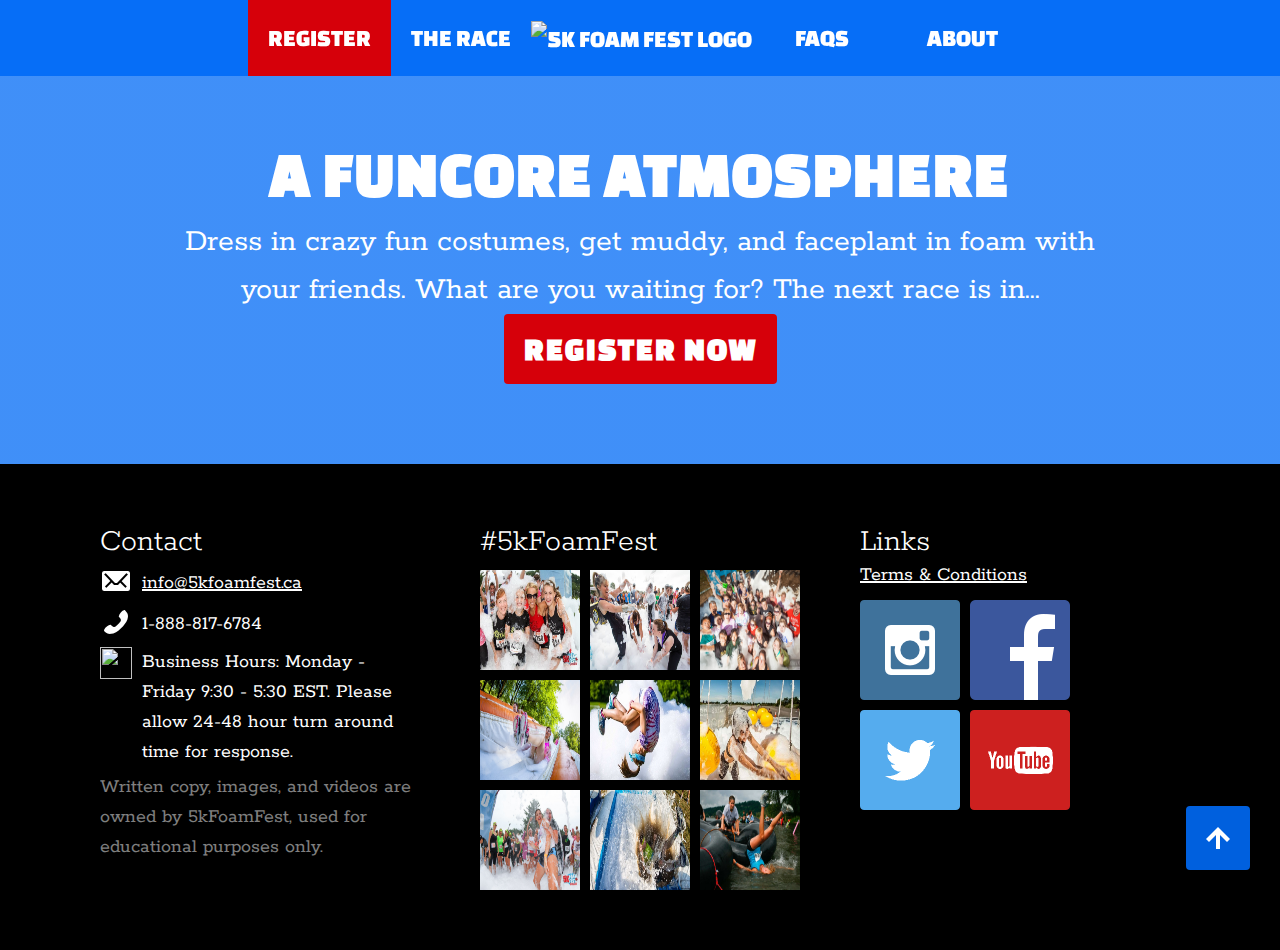
==== commit 55cd031d: "home responsive styling" ====
--- a/index.html
+++ b/index.html
@@ -45,7 +45,7 @@
         <h1>A Funcore Atmosphere</h1>
         <p>Dress in crazy fun costumes, get muddy, and faceplant in foam with your friends. What are you waiting for? The next race is in...</p>
         <div id="defaultCountdown"></div>
-        <a href="/register/" class="register-button">Register Now</a>
+        <a href="/register/" class="register-button"><h2>Register Now</h2></a>
       </div>
     </section>
     
--- a/assets/main.css
+++ b/assets/main.css
@@ -313,6 +313,7 @@
   .half, .thirds { width: 100%; }
 }
 
+/* Phone sizes */
 @media (min-width: 320px) and (max-width: 720px) {
   nav { overflow: scroll; }
     nav div { white-space: nowrap; }
@@ -327,4 +328,7 @@
       margin-bottom: 60px;
       margin-right: 0;
     }
-}+  
+    #links { margin-bottom: 0; }
+  
+  a:link#gotop { display: none; }--- a/assets/home/home.css
+++ b/assets/home/home.css
@@ -15,10 +15,18 @@
   #fold .content p { font-size: 32px; }
 
 @media (min-width: 320px) and (max-width: 720px) {
-  #defaultCountdown { display: none; }
+  .is-countdown
+  .countdown-show4 .countdown-section {
+    width: 49.4%;
+    margin-bottom: 0;
+  }
   
-  #fold .content p {
-    font-size: 26px;
-    margin-bottom: 20px;
+  #fold .content p { font-size: 26px; }
+  
+  #fold .register-button {
+    margin-top: 40px;
+    width: 100%;
+    padding-left: 0;
+    padding-right: 0;
   }
 }